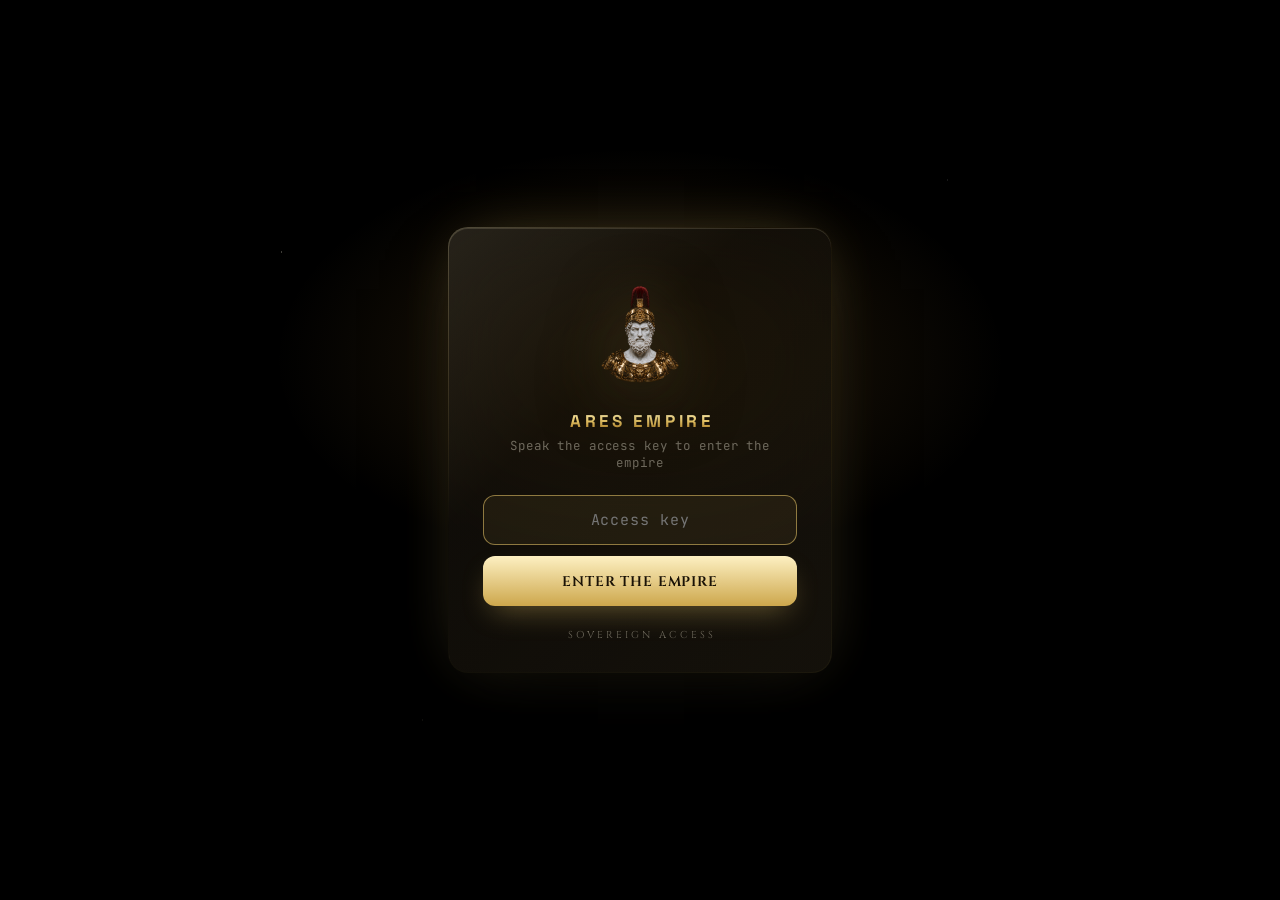
==== web/login.html @ e27815bd "Raise the Ares Empire hub: molten-gold intro, orbital ring, conquest forge + auth gate - web/: stati" ====
<!DOCTYPE html>
<html lang="en" data-theme="empire">
<head>
<meta charset="UTF-8" />
<meta name="viewport" content="width=device-width, initial-scale=1, viewport-fit=cover" />
<title>Ares Empire — Enter</title>
<link rel="icon" type="image/png" href="brand/ares-bust.png" />
<link rel="preconnect" href="https://fonts.googleapis.com" />
<link rel="preconnect" href="https://fonts.gstatic.com" crossorigin />
<link href="https://fonts.googleapis.com/css2?family=Space+Grotesk:wght@400;500;600;700&family=JetBrains+Mono:wght@500;600;700&family=Cinzel:wght@500;600;700&display=swap" rel="stylesheet" />
<style>
  :root { color-scheme: dark; --mono: "JetBrains Mono", ui-monospace, monospace; --sans: "Space Grotesk", system-ui, sans-serif;
    --imp: "Cinzel", serif;
    --gold-hi: #fdf0c2; --gold: #e9c86b; --gold-2: #cda74c; --gold-deep: #9c7726;
    --gold-text: linear-gradient(180deg, #fff7da 0%, #f4dd92 28%, #e4c264 52%, #bd9239 78%, #8c6620 100%); }
  * { box-sizing: border-box; }
  body { margin: 0; min-height: 100vh; min-height: 100dvh; display: grid; place-items: center;
    font-family: var(--sans); color: #f4f1e9; background: #000; overflow: hidden; }
  /* eclipse glow + faint stars behind the card */
  body::before { content:""; position: fixed; inset: 0; pointer-events: none;
    background:
      radial-gradient(46% 38% at 50% 40%, rgba(233,170,70,0.16), transparent 62%),
      radial-gradient(1.3px 1.3px at 22% 28%, rgba(255,248,225,0.7), transparent 60%),
      radial-gradient(1.2px 1.2px at 74% 20%, rgba(255,255,255,0.5), transparent 60%),
      radial-gradient(1.1px 1.1px at 60% 74%, rgba(255,246,210,0.5), transparent 60%),
      radial-gradient(1px 1px at 33% 80%, rgba(255,240,200,0.45), transparent 60%); }
  .card { position: relative; width: min(92vw, 384px); padding: 40px 34px 30px; text-align: center;
    border: 1px solid transparent; border-radius: 20px;
    background: linear-gradient(rgba(16,13,9,0.66), rgba(16,13,9,0.66)) padding-box,
      linear-gradient(135deg, rgba(253,240,194,0.3), rgba(233,200,107,0.06) 36%, rgba(233,200,107,0.12)) border-box;
    backdrop-filter: blur(28px) saturate(150%); -webkit-backdrop-filter: blur(28px) saturate(150%);
    box-shadow: 0 34px 80px -28px rgba(0,0,0,0.94), 0 0 60px -22px rgba(233,200,107,0.4), inset 0 1px 0 rgba(253,240,194,0.14); }
  .bust { width: 104px; height: 130px; object-fit: contain; margin: 0 auto 12px; display: block;
    filter: drop-shadow(0 16px 34px rgba(0,0,0,0.6)) drop-shadow(0 0 26px rgba(233,200,107,0.18)); }
  .word { font-family: var(--sans); font-weight: 700; font-size: 17px; letter-spacing: 0.22em; text-indent: 0.22em;
    margin: 0 0 5px; background: var(--gold-text); -webkit-background-clip: text; background-clip: text; -webkit-text-fill-color: transparent; }
  .sub { margin: 0 0 24px; font-size: 12.5px; color: #6f6a5d; font-family: var(--mono); letter-spacing: -0.01em; }
  form { display: flex; flex-direction: column; gap: 11px; }
  input[type=password] { height: 50px; padding: 0 16px; font-size: 15px; color: #f4f1e9; font-family: var(--mono);
    letter-spacing: 0.06em; text-align: center; border: 1px solid rgba(233,200,107,0.16); border-radius: 12px;
    background: rgba(233,200,107,0.04); outline: none; transition: border-color .18s, background .18s; }
  input[type=password]:focus { border-color: rgba(233,200,107,0.55); background: rgba(233,200,107,0.07); }
  button { height: 50px; font-size: 14px; font-weight: 650; letter-spacing: 0.06em; color: #1a1206; cursor: pointer;
    border: none; border-radius: 12px; font-family: var(--imp); text-transform: uppercase;
    background: linear-gradient(180deg, #fdf0c2, #cda74c); box-shadow: 0 12px 30px -10px rgba(233,200,107,0.42);
    transition: filter .18s, transform .06s; }
  button:hover { filter: brightness(1.05); }
  button:active { transform: translateY(1px); }
  .err { margin: 0 0 14px; padding: 9px 12px; font-size: 12.5px; color: #ffd7dc; font-family: var(--mono);
    border-radius: 11px; background: rgba(255,45,75,0.14); border: 1px solid rgba(255,45,75,0.4); }
  .foot { margin: 22px 0 0; font-family: var(--imp); font-size: 10px; color: #6f6a5d; letter-spacing: 0.3em; text-indent: 0.3em; }
</style>
</head>
<body>
  <main class="card">
    <img class="bust" src="brand/ares-bust.png" alt="Ares Empire" />
    <p class="word">ARES EMPIRE</p>
    <p class="sub">Speak the access key to enter the empire</p>
    <!-- error slot: the auth server injects a .err paragraph here on a failed attempt -->
    <form method="POST" action="/login" autocomplete="off">
      <input type="password" name="password" placeholder="Access key" aria-label="Access key" autofocus required />
      <button type="submit">Enter the empire</button>
    </form>
    <p class="foot">SOVEREIGN ACCESS</p>
  </main>
</body>
</html>
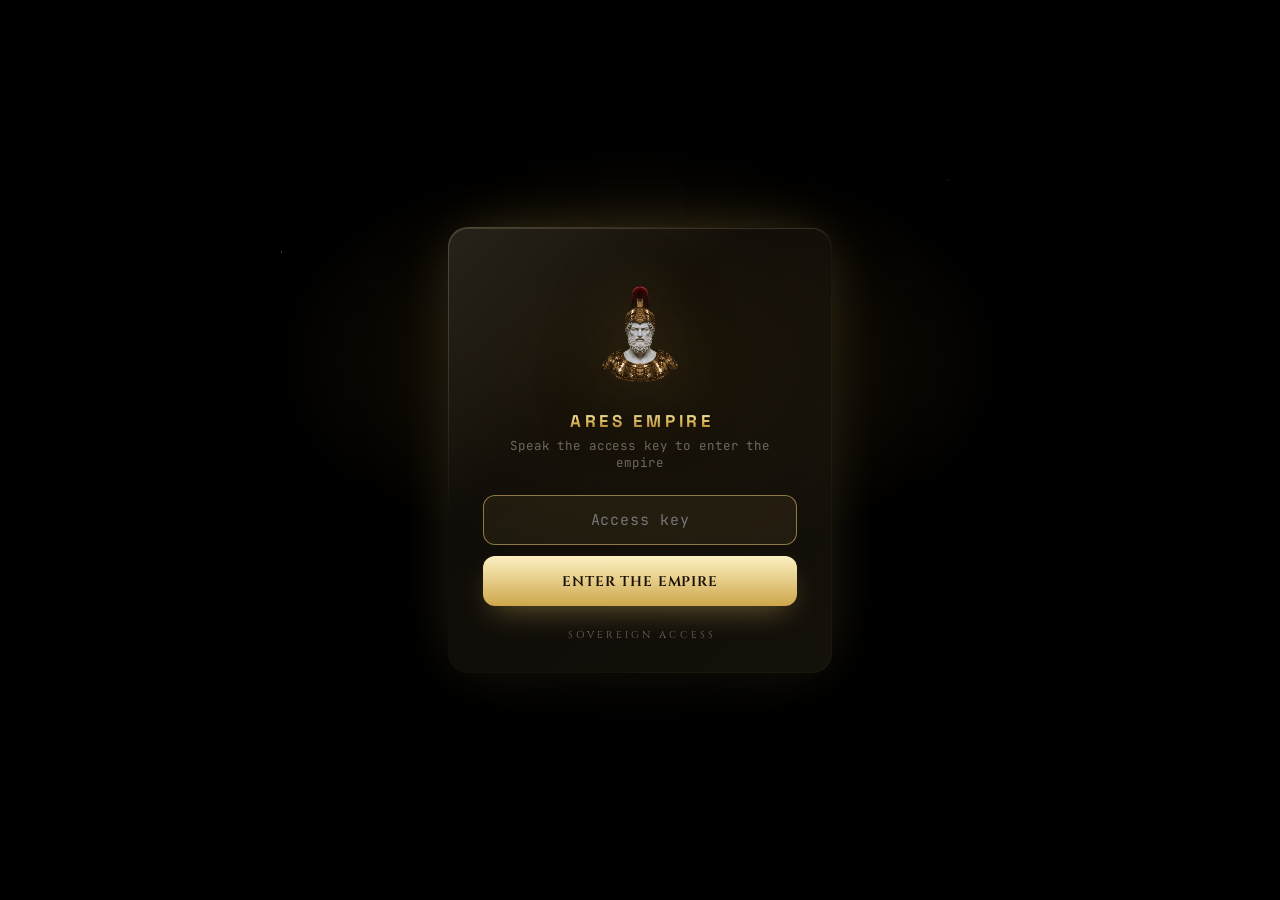
==== commit bae54754: "Serve small login and icon images (1.5 MB PNG -> 46 KB WebP) Co-Authored-By: Claude Opus 5.5 <norepl" ====
--- a/web/login.html
+++ b/web/login.html
@@ -4,7 +4,7 @@
 <meta charset="UTF-8" />
 <meta name="viewport" content="width=device-width, initial-scale=1, viewport-fit=cover" />
 <title>Ares Empire — Enter</title>
-<link rel="icon" type="image/png" href="brand/ares-bust.png" />
+<link rel="icon" type="image/png" href="brand/ares-bust-icon.png" />
 <link rel="preconnect" href="https://fonts.googleapis.com" />
 <link rel="preconnect" href="https://fonts.gstatic.com" crossorigin />
 <link href="https://fonts.googleapis.com/css2?family=Space+Grotesk:wght@400;500;600;700&family=JetBrains+Mono:wght@500;600;700&family=Cinzel:wght@500;600;700&display=swap" rel="stylesheet" />
@@ -53,7 +53,7 @@
 </head>
 <body>
   <main class="card">
-    <img class="bust" src="brand/ares-bust.png" alt="Ares Empire" />
+    <img class="bust" src="brand/ares-bust-login.webp" alt="Ares Empire" />
     <p class="word">ARES EMPIRE</p>
     <p class="sub">Speak the access key to enter the empire</p>
     <!-- error slot: the auth server injects a .err paragraph here on a failed attempt -->
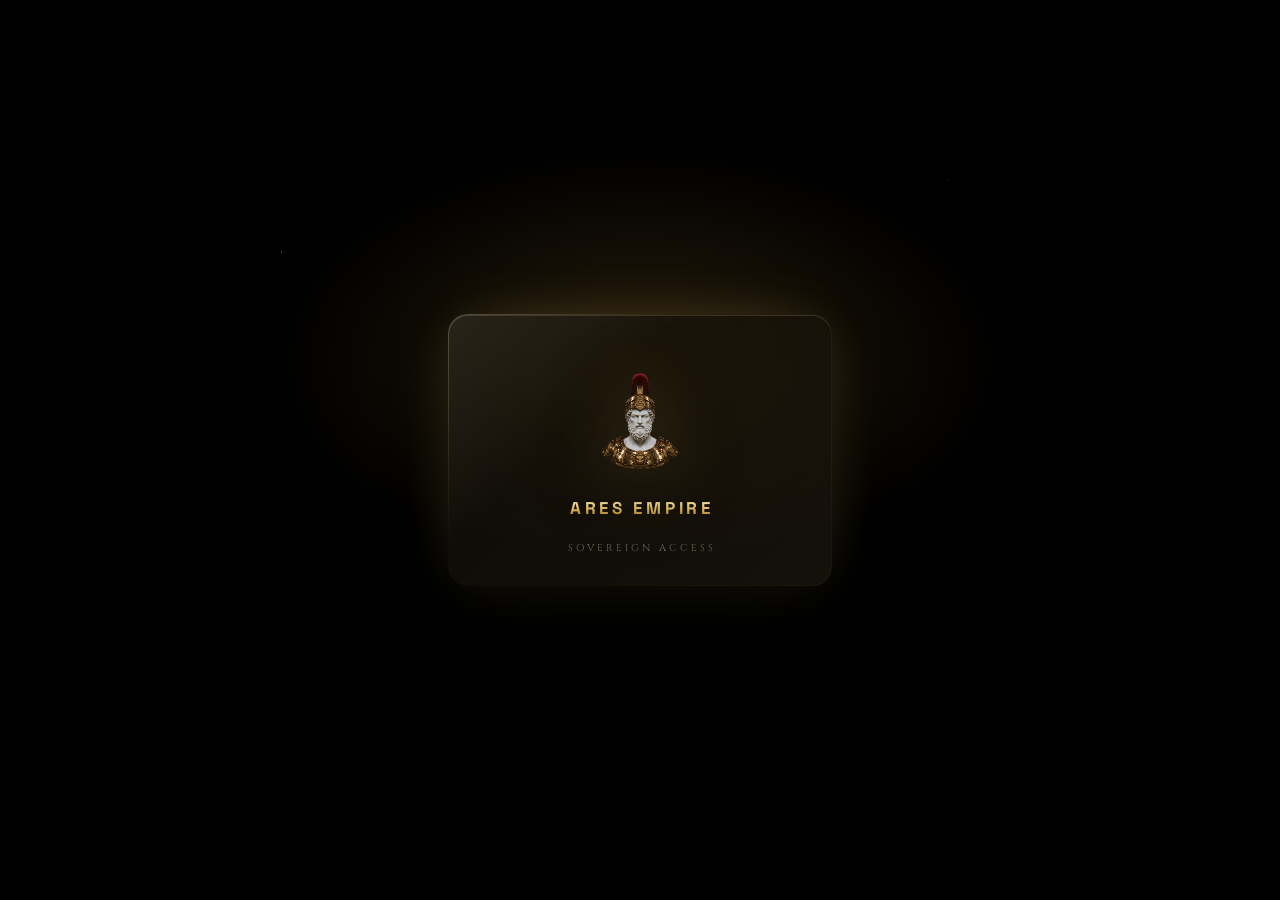
==== commit 39d816aa: "Hub login with Empire accounts; sign-up with approval emails The single access key is gone. /login s" ====
--- a/web/login.html
+++ b/web/login.html
@@ -3,7 +3,7 @@
 <head>
 <meta charset="UTF-8" />
 <meta name="viewport" content="width=device-width, initial-scale=1, viewport-fit=cover" />
-<title>Ares Empire — Enter</title>
+<title>Ares Empire</title>
 <link rel="icon" type="image/png" href="brand/ares-bust-icon.png" />
 <link rel="preconnect" href="https://fonts.googleapis.com" />
 <link rel="preconnect" href="https://fonts.gstatic.com" crossorigin />
@@ -36,16 +36,22 @@
     margin: 0 0 5px; background: var(--gold-text); -webkit-background-clip: text; background-clip: text; -webkit-text-fill-color: transparent; }
   .sub { margin: 0 0 24px; font-size: 12.5px; color: #6f6a5d; font-family: var(--mono); letter-spacing: -0.01em; }
   form { display: flex; flex-direction: column; gap: 11px; }
-  input[type=password] { height: 50px; padding: 0 16px; font-size: 15px; color: #f4f1e9; font-family: var(--mono);
-    letter-spacing: 0.06em; text-align: center; border: 1px solid rgba(233,200,107,0.16); border-radius: 12px;
+  input { height: 50px; padding: 0 16px; font-size: 15px; color: #f4f1e9; font-family: var(--mono);
+    letter-spacing: 0.02em; text-align: left; border: 1px solid rgba(233,200,107,0.16); border-radius: 12px;
     background: rgba(233,200,107,0.04); outline: none; transition: border-color .18s, background .18s; }
-  input[type=password]:focus { border-color: rgba(233,200,107,0.55); background: rgba(233,200,107,0.07); }
-  button { height: 50px; font-size: 14px; font-weight: 650; letter-spacing: 0.06em; color: #1a1206; cursor: pointer;
+  input::placeholder { color: #6f6a5d; }
+  input:focus { border-color: rgba(233,200,107,0.55); background: rgba(233,200,107,0.07); }
+  button, .button { display: flex; align-items: center; justify-content: center; text-decoration: none; width: 100%; height: 50px; font-size: 14px; font-weight: 650; letter-spacing: 0.06em; color: #1a1206; cursor: pointer;
     border: none; border-radius: 12px; font-family: var(--imp); text-transform: uppercase;
     background: linear-gradient(180deg, #fdf0c2, #cda74c); box-shadow: 0 12px 30px -10px rgba(233,200,107,0.42);
     transition: filter .18s, transform .06s; }
-  button:hover { filter: brightness(1.05); }
-  button:active { transform: translateY(1px); }
+  button:hover, .button:hover { filter: brightness(1.05); }
+  button:active, .button:active { transform: translateY(1px); }
+  .alt { margin: 16px 0 0; font-size: 12.5px; color: #8a8475; }
+  .alt a { color: var(--gold); text-decoration: none; }
+  .alt a:hover { text-decoration: underline; }
+  .note { margin: 0 0 6px; font-size: 13.5px; line-height: 1.55; color: #c9c3b4; }
+  .note b { color: #f4f1e9; font-weight: 600; word-break: break-all; }
   .err { margin: 0 0 14px; padding: 9px 12px; font-size: 12.5px; color: #ffd7dc; font-family: var(--mono);
     border-radius: 11px; background: rgba(255,45,75,0.14); border: 1px solid rgba(255,45,75,0.4); }
   .foot { margin: 22px 0 0; font-family: var(--imp); font-size: 10px; color: #6f6a5d; letter-spacing: 0.3em; text-indent: 0.3em; }
@@ -55,12 +61,7 @@
   <main class="card">
     <img class="bust" src="brand/ares-bust-login.webp" alt="Ares Empire" />
     <p class="word">ARES EMPIRE</p>
-    <p class="sub">Speak the access key to enter the empire</p>
-    <!-- error slot: the auth server injects a .err paragraph here on a failed attempt -->
-    <form method="POST" action="/login" autocomplete="off">
-      <input type="password" name="password" placeholder="Access key" aria-label="Access key" autofocus required />
-      <button type="submit">Enter the empire</button>
-    </form>
+    <!-- content: filled in by webauth/server.py -->
     <p class="foot">SOVEREIGN ACCESS</p>
   </main>
 </body>
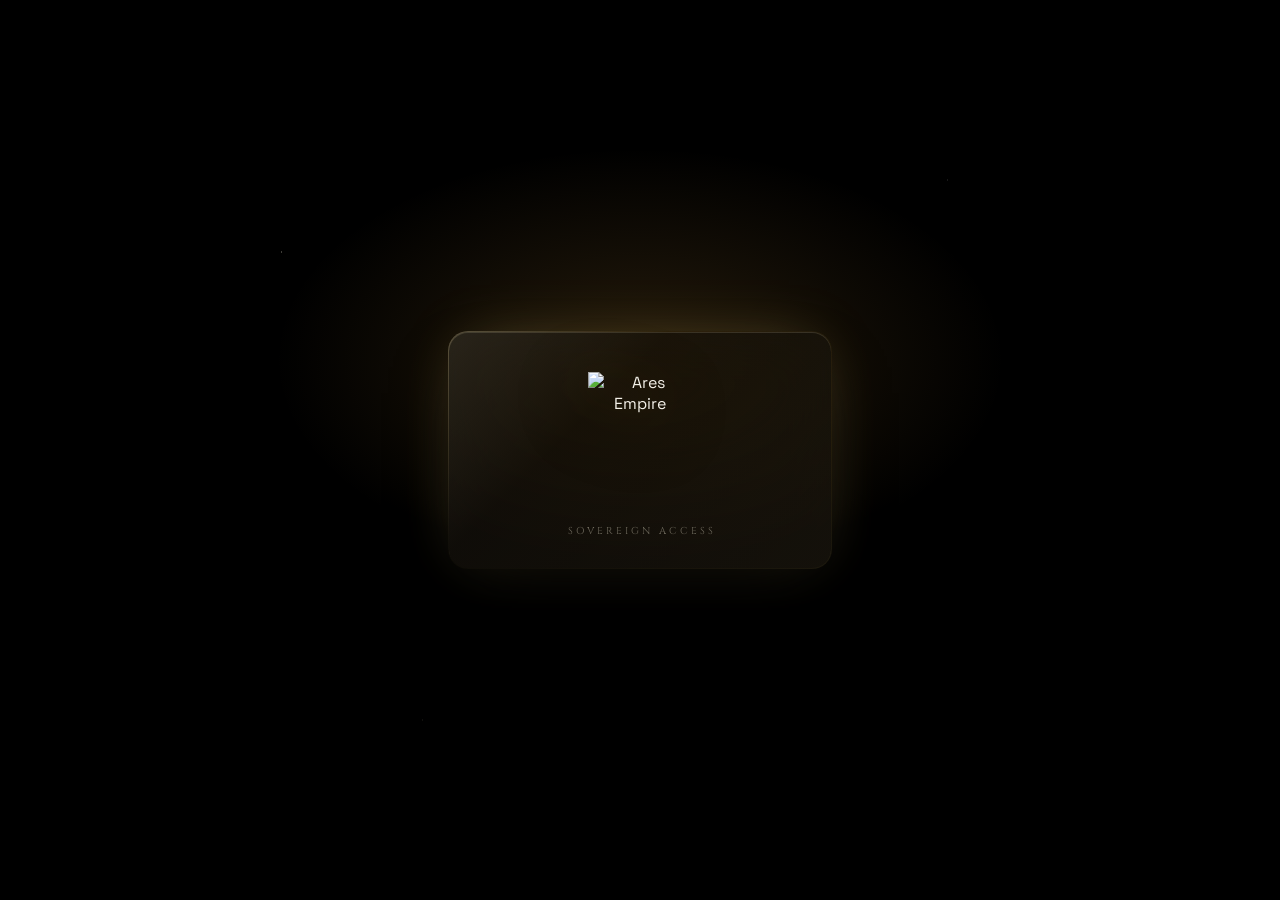
==== commit 42e7e33c: "Login pages: absolute image paths, bust without the title text The relative path broke the bust on /" ====
--- a/web/login.html
+++ b/web/login.html
@@ -4,7 +4,7 @@
 <meta charset="UTF-8" />
 <meta name="viewport" content="width=device-width, initial-scale=1, viewport-fit=cover" />
 <title>Ares Empire</title>
-<link rel="icon" type="image/png" href="brand/ares-bust-icon.png" />
+<link rel="icon" type="image/png" href="/brand/ares-bust-icon.png" />
 <link rel="preconnect" href="https://fonts.googleapis.com" />
 <link rel="preconnect" href="https://fonts.gstatic.com" crossorigin />
 <link href="https://fonts.googleapis.com/css2?family=Space+Grotesk:wght@400;500;600;700&family=JetBrains+Mono:wght@500;600;700&family=Cinzel:wght@500;600;700&display=swap" rel="stylesheet" />
@@ -59,8 +59,7 @@
 </head>
 <body>
   <main class="card">
-    <img class="bust" src="brand/ares-bust-login.webp" alt="Ares Empire" />
-    <p class="word">ARES EMPIRE</p>
+    <img class="bust" src="/brand/ares-bust-login.webp" alt="Ares Empire" />
     <!-- content: filled in by webauth/server.py -->
     <p class="foot">SOVEREIGN ACCESS</p>
   </main>
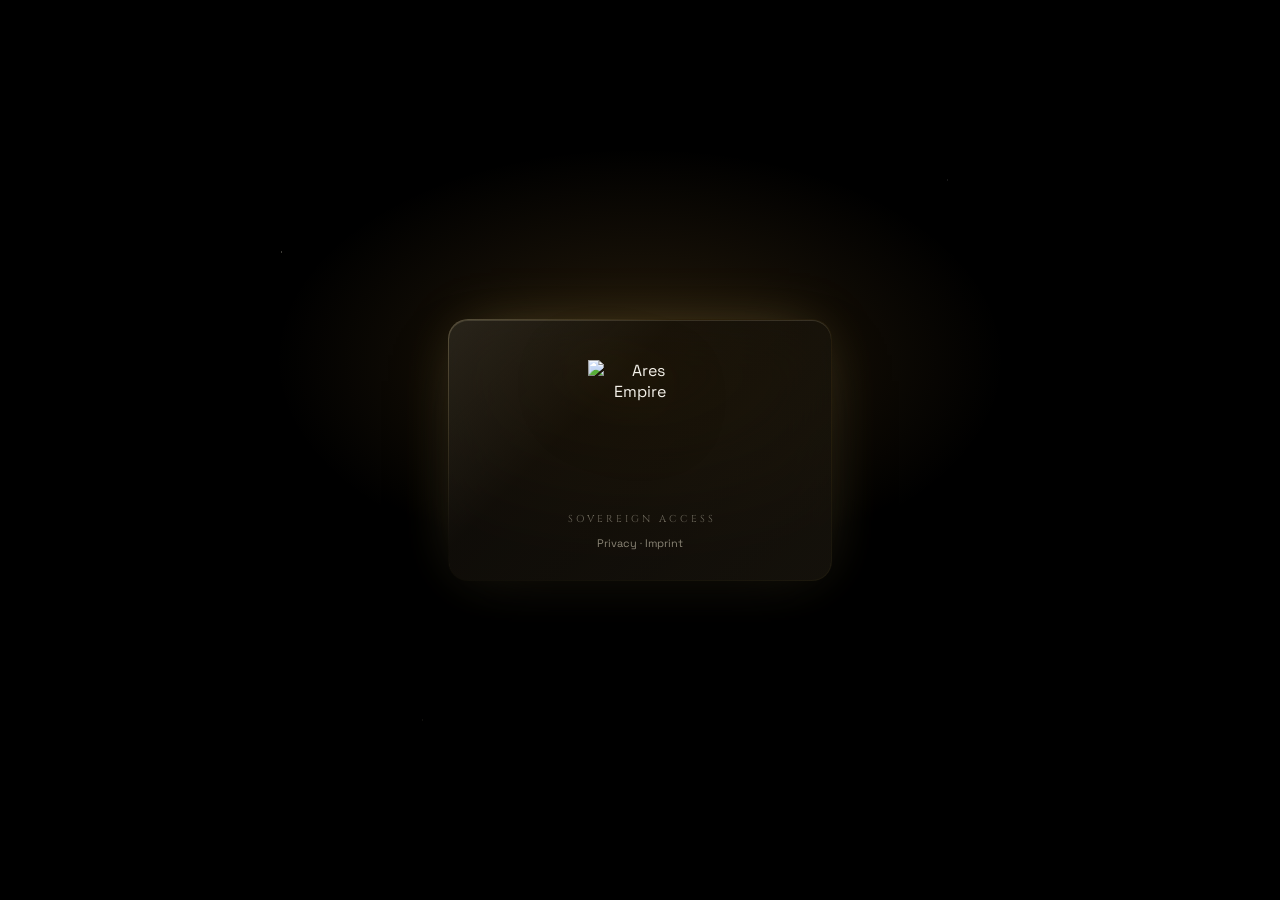
==== commit a0ad7b8d: "Privacy policy and imprint (German and English), open without login, and the privacy inventory docs/" ====
--- a/web/login.html
+++ b/web/login.html
@@ -55,6 +55,9 @@
   .err { margin: 0 0 14px; padding: 9px 12px; font-size: 12.5px; color: #ffd7dc; font-family: var(--mono);
     border-radius: 11px; background: rgba(255,45,75,0.14); border: 1px solid rgba(255,45,75,0.4); }
   .foot { margin: 22px 0 0; font-family: var(--imp); font-size: 10px; color: #6f6a5d; letter-spacing: 0.3em; text-indent: 0.3em; }
+  .legal { margin: 10px 0 0; font-size: 11px; color: #6f6a5d; }
+  .legal a { color: #8a8475; text-decoration: none; }
+  .legal a:hover { color: var(--gold); }
 </style>
 </head>
 <body>
@@ -62,6 +65,7 @@
     <img class="bust" src="/brand/ares-bust-login.webp" alt="Ares Empire" />
     <!-- content: filled in by webauth/server.py -->
     <p class="foot">SOVEREIGN ACCESS</p>
+    <p class="legal"><a href="/privacy">Privacy</a> · <a href="/imprint">Imprint</a></p>
   </main>
 </body>
 </html>
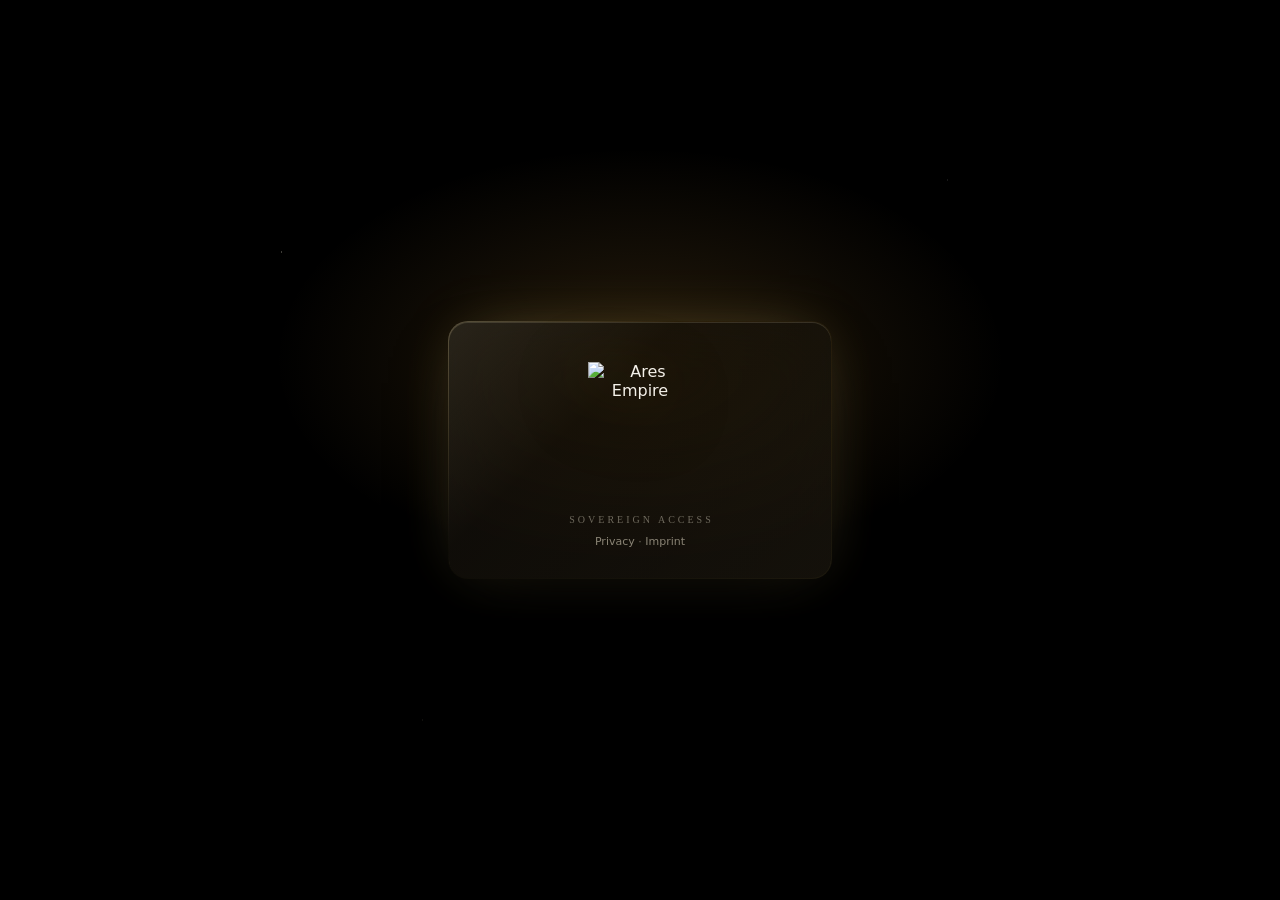
==== commit 174f5b15: "Hub serves its own fonts and scripts; privacy policy without external content Fonts (Space Grotesk, " ====
--- a/web/login.html
+++ b/web/login.html
@@ -5,9 +5,7 @@
 <meta name="viewport" content="width=device-width, initial-scale=1, viewport-fit=cover" />
 <title>Ares Empire</title>
 <link rel="icon" type="image/png" href="/brand/ares-bust-icon.png" />
-<link rel="preconnect" href="https://fonts.googleapis.com" />
-<link rel="preconnect" href="https://fonts.gstatic.com" crossorigin />
-<link href="https://fonts.googleapis.com/css2?family=Space+Grotesk:wght@400;500;600;700&family=JetBrains+Mono:wght@500;600;700&family=Cinzel:wght@500;600;700&display=swap" rel="stylesheet" />
+<link rel="stylesheet" href="/fonts/fonts.css" />
 <style>
   :root { color-scheme: dark; --mono: "JetBrains Mono", ui-monospace, monospace; --sans: "Space Grotesk", system-ui, sans-serif;
     --imp: "Cinzel", serif;
